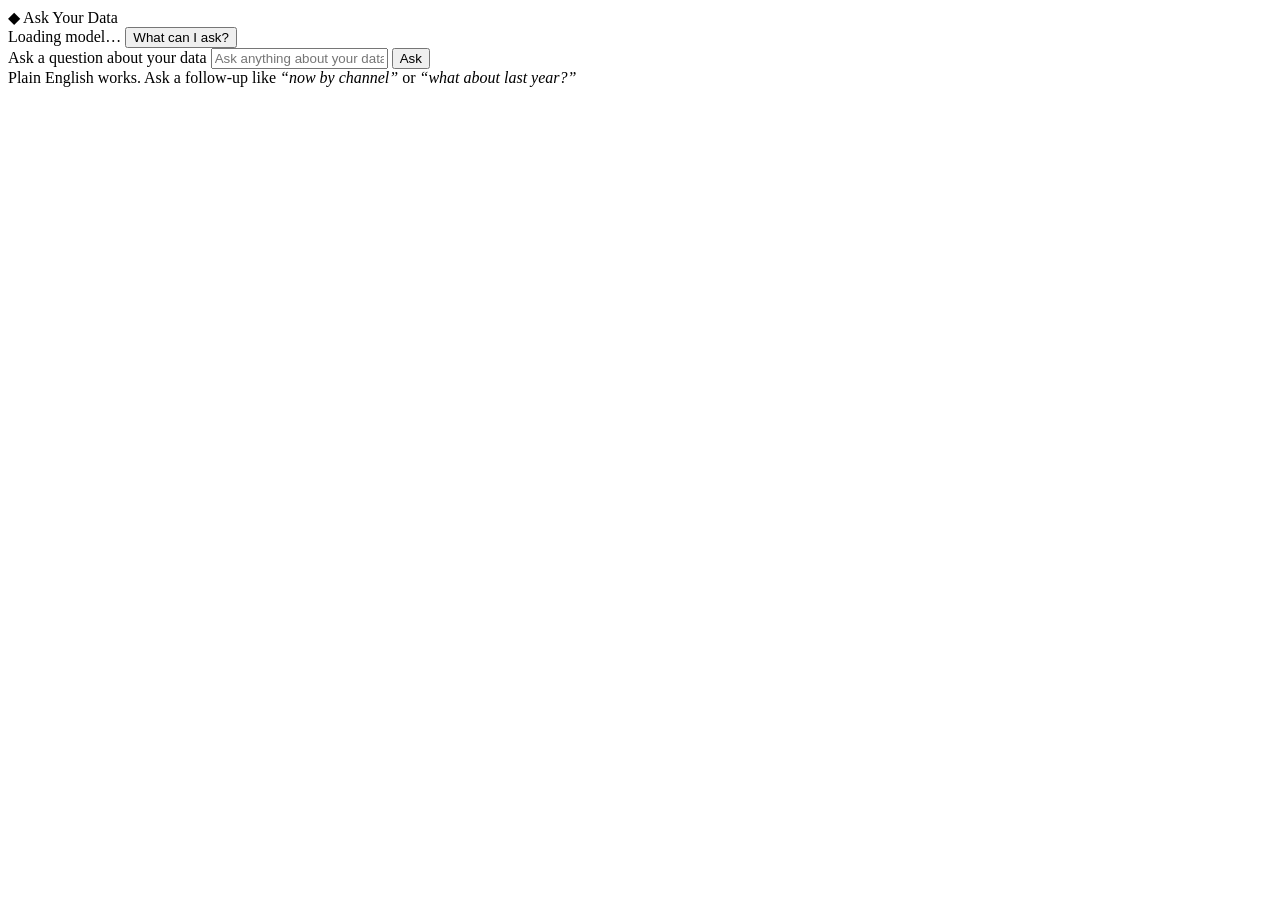
==== web/index.html @ f045510e "Add conversational BI agent over a semantic layer Standalone project in conversational-bi/: plain-En" ====
<!doctype html>
<html lang="en">
<head>
  <meta charset="utf-8">
  <meta name="viewport" content="width=device-width, initial-scale=1">
  <title>Ask Your Data</title>
  <link rel="stylesheet" href="/styles.css">
</head>
<body>
  <header class="topbar">
    <div class="brand"><span class="logo" aria-hidden="true">◆</span> Ask Your Data</div>
    <div class="meta">
      <span id="model-label" class="pill">Loading model…</span>
      <span id="engine-label" class="pill subtle"></span>
      <button id="glossary-btn" class="link-btn" type="button">What can I ask?</button>
    </div>
  </header>

  <main>
    <section class="ask">
      <form id="ask-form" autocomplete="off">
        <label for="question" class="sr-only">Ask a question about your data</label>
        <input id="question" name="question" type="text" maxlength="500" placeholder="Ask anything about your data…">
        <button type="submit" id="ask-btn">Ask</button>
      </form>
      <div class="hint">Plain English works. Ask a follow-up like <em>“now by channel”</em> or <em>“what about last year?”</em></div>
      <div id="samples" class="samples" aria-label="Sample questions"></div>
    </section>

    <dialog id="glossary">
      <form method="dialog"><button class="close" aria-label="Close">×</button></form>
      <h2>What you can ask about</h2>
      <div id="glossary-body"></div>
    </dialog>

    <section id="thread" class="thread" aria-live="polite"></section>
  </main>

  <template id="card-tpl">
    <article class="card">
      <div class="card-head">
        <div class="q"></div>
        <div class="stats"></div>
      </div>
      <p class="answer"></p>
      <div class="notes"></div>
      <div class="chips"></div>
      <div class="controls">
        <label>Break down by <select data-ctl="dimension"></select></label>
        <label>Over time <select data-ctl="grain"></select></label>
        <label>Add metric <select data-ctl="metric"></select></label>
        <label>Compare <select data-ctl="compare"></select></label>
      </div>
      <div class="viz"></div>
      <div class="suggestions"></div>
      <details class="table-wrap" open>
        <summary>Result set <span class="rowcount"></span> <button type="button" class="link-btn csv">Download CSV</button></summary>
        <div class="table-scroll"><table></table></div>
      </details>
      <details class="sql-wrap">
        <summary>How this was calculated</summary>
        <pre class="sql"></pre>
      </details>
    </article>
  </template>

  <div id="tooltip" class="tooltip" role="tooltip" hidden></div>
  <script src="/app.js"></script>
</body>
</html>
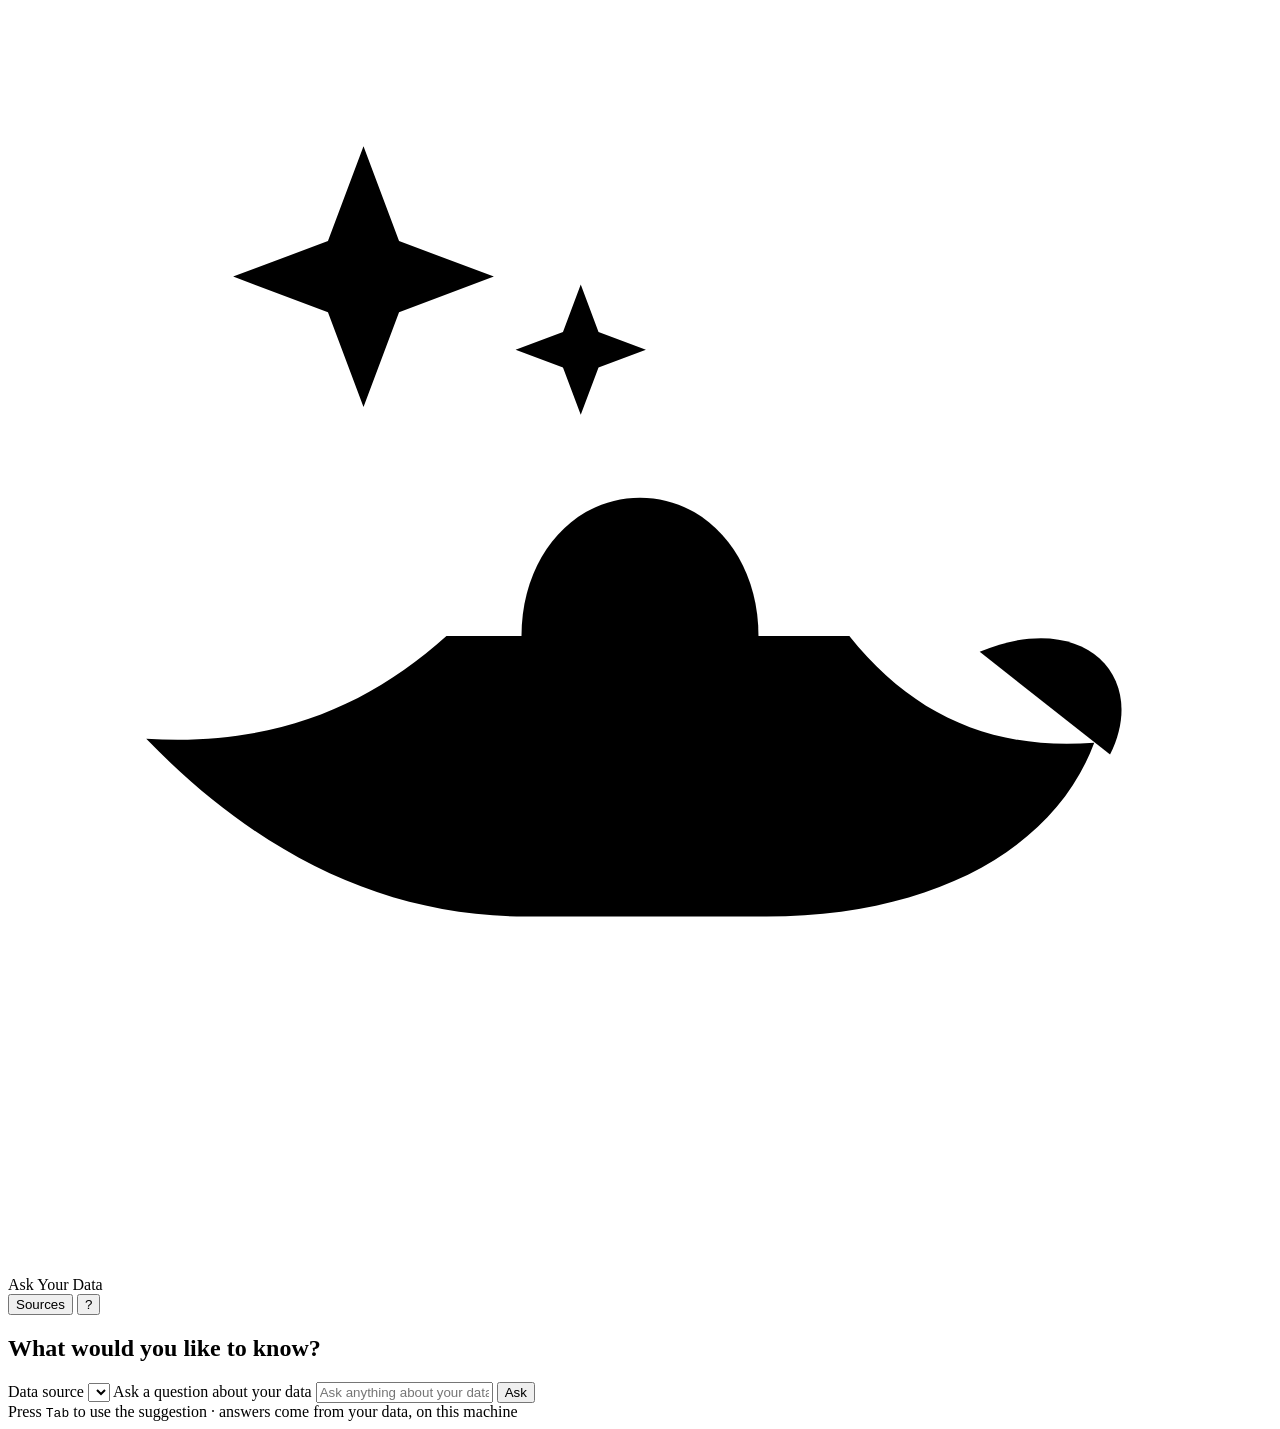
==== commit 93bb1f7f: "Utilization & revenue POC: on-prem, clarifying, why-analysis, live data, new UI Data and semantic la" ====
--- a/web/index.html
+++ b/web/index.html
@@ -8,63 +8,92 @@
 </head>
 <body>
   <header class="topbar">
-    <div class="brand"><span class="logo" aria-hidden="true">◆</span> Ask Your Data</div>
+    <div class="brand">
+      <svg class="genie" viewBox="0 0 32 32" aria-hidden="true">
+        <path class="spark" d="M9 3.5l.9 2.4 2.4.9-2.4.9L9 10.1l-.9-2.4-2.4-.9 2.4-.9z"/>
+        <path class="spark small" d="M14.5 7l.45 1.2 1.2.45-1.2.45-.45 1.2-.45-1.2-1.2-.45 1.2-.45z"/>
+        <path d="M3.5 18.5c3.2.2 5.6-.8 7.6-2.6h10.2c1.6 2 3.6 2.9 6.2 2.7-1 2.7-4.1 4.4-8.3 4.4h-6.1c-3.6 0-6.8-1.6-9.6-4.5z"/>
+        <path d="M24.6 16.3c2.6-1.1 4.3.6 3.3 2.6"/>
+        <path d="M13 15.9c0-2 1.3-3.5 3-3.5s3 1.5 3 3.5"/>
+        <path d="M12.6 23.2h6.8M14.2 26h3.6"/>
+      </svg>
+      Ask Your Data
+    </div>
     <div class="meta">
-      <span id="model-label" class="pill">Loading model…</span>
-      <span id="engine-label" class="pill subtle"></span>
-      <button id="glossary-btn" class="link-btn" type="button">What can I ask?</button>
+      <button id="sources-btn" class="sources-btn" type="button" title="Connected data sources">
+        <span class="dot" aria-hidden="true"></span><span id="sources-text">Sources</span>
+      </button>
+      <button id="help-btn" class="icon-btn" type="button" aria-label="What can I ask?" title="What can I ask?">?</button>
     </div>
   </header>
 
-  <main>
-    <section class="ask">
-      <form id="ask-form" autocomplete="off">
-        <label for="question" class="sr-only">Ask a question about your data</label>
-        <input id="question" name="question" type="text" maxlength="500" placeholder="Ask anything about your data…">
-        <button type="submit" id="ask-btn">Ask</button>
-      </form>
-      <div class="hint">Plain English works. Ask a follow-up like <em>“now by channel”</em> or <em>“what about last year?”</em></div>
-      <div id="samples" class="samples" aria-label="Sample questions"></div>
+  <main id="scroller">
+    <section id="empty" class="empty">
+      <h1>What would you like to know?</h1>
+      <div id="starters" class="starters"></div>
     </section>
-
-    <dialog id="glossary">
-      <form method="dialog"><button class="close" aria-label="Close">×</button></form>
-      <h2>What you can ask about</h2>
-      <div id="glossary-body"></div>
-    </dialog>
-
     <section id="thread" class="thread" aria-live="polite"></section>
   </main>
 
-  <template id="card-tpl">
-    <article class="card">
-      <div class="card-head">
-        <div class="q"></div>
-        <div class="stats"></div>
+  <footer class="composer">
+    <form id="ask-form" autocomplete="off">
+      <label for="source" class="sr-only">Data source</label>
+      <select id="source" class="source-pick" title="Which data source answers"></select>
+      <label for="question" class="sr-only">Ask a question about your data</label>
+      <input id="question" name="question" type="text" maxlength="500" placeholder="Ask anything about your data…">
+      <button type="submit" id="ask-btn" aria-label="Ask">Ask</button>
+    </form>
+    <div class="composer-hint">Press <kbd>Tab</kbd> to use the suggestion · answers come from your data, on this machine</div>
+  </footer>
+
+  <dialog id="help">
+    <form method="dialog"><button class="close" aria-label="Close">×</button></form>
+    <h2>What you can ask</h2>
+    <div id="help-body"></div>
+  </dialog>
+
+  <dialog id="sources">
+    <form method="dialog"><button class="close" aria-label="Close">×</button></form>
+    <h2>Connected data sources</h2>
+    <p class="dialog-sub">Choose <b>All sources</b> in the question bar to let each question find its source, or pick one to focus.</p>
+    <div id="sources-list" class="sources-list"></div>
+    <div class="help-upload">
+      <button id="upload-btn" class="soft-btn" type="button">Add a CSV or Excel file</button>
+      <input id="upload" type="file" accept=".csv,.xlsx" hidden>
+    </div>
+  </dialog>
+
+  <template id="msg-user">
+    <div class="msg user"><div class="bubble"></div></div>
+  </template>
+
+  <template id="msg-bot">
+    <article class="msg bot">
+      <div class="body">
+        <div class="answer"></div>
+        <div class="options"></div>
+        <div class="viz"></div>
+        <div class="meta-row">
+          <button type="button" class="link-btn explore-btn" hidden>Explore</button>
+          <span class="source-tag" hidden></span>
+          <button type="button" class="link-btn refresh" hidden title="Re-run against the latest data">Refresh</button>
+          <span class="asof"></span>
+        </div>
+        <div class="explore" hidden>
+          <div class="chips"></div>
+          <div class="controls"></div>
+          <div class="explore-viz"></div>
+          <div class="table-head"><span class="table-title"></span><button type="button" class="link-btn csv">Download CSV</button></div>
+          <div class="table-scroll"><table></table></div>
+          <div class="next"></div>
+          <details class="sql-wrap"><summary>How this was calculated</summary><pre class="sql"></pre></details>
+        </div>
       </div>
-      <p class="answer"></p>
-      <div class="notes"></div>
-      <div class="chips"></div>
-      <div class="controls">
-        <label>Break down by <select data-ctl="dimension"></select></label>
-        <label>Over time <select data-ctl="grain"></select></label>
-        <label>Add metric <select data-ctl="metric"></select></label>
-        <label>Compare <select data-ctl="compare"></select></label>
-      </div>
-      <div class="viz"></div>
-      <div class="suggestions"></div>
-      <details class="table-wrap" open>
-        <summary>Result set <span class="rowcount"></span> <button type="button" class="link-btn csv">Download CSV</button></summary>
-        <div class="table-scroll"><table></table></div>
-      </details>
-      <details class="sql-wrap">
-        <summary>How this was calculated</summary>
-        <pre class="sql"></pre>
-      </details>
     </article>
   </template>
 
   <div id="tooltip" class="tooltip" role="tooltip" hidden></div>
+  <div id="toast" class="toast" role="status" hidden></div>
   <script src="/app.js"></script>
 </body>
 </html>
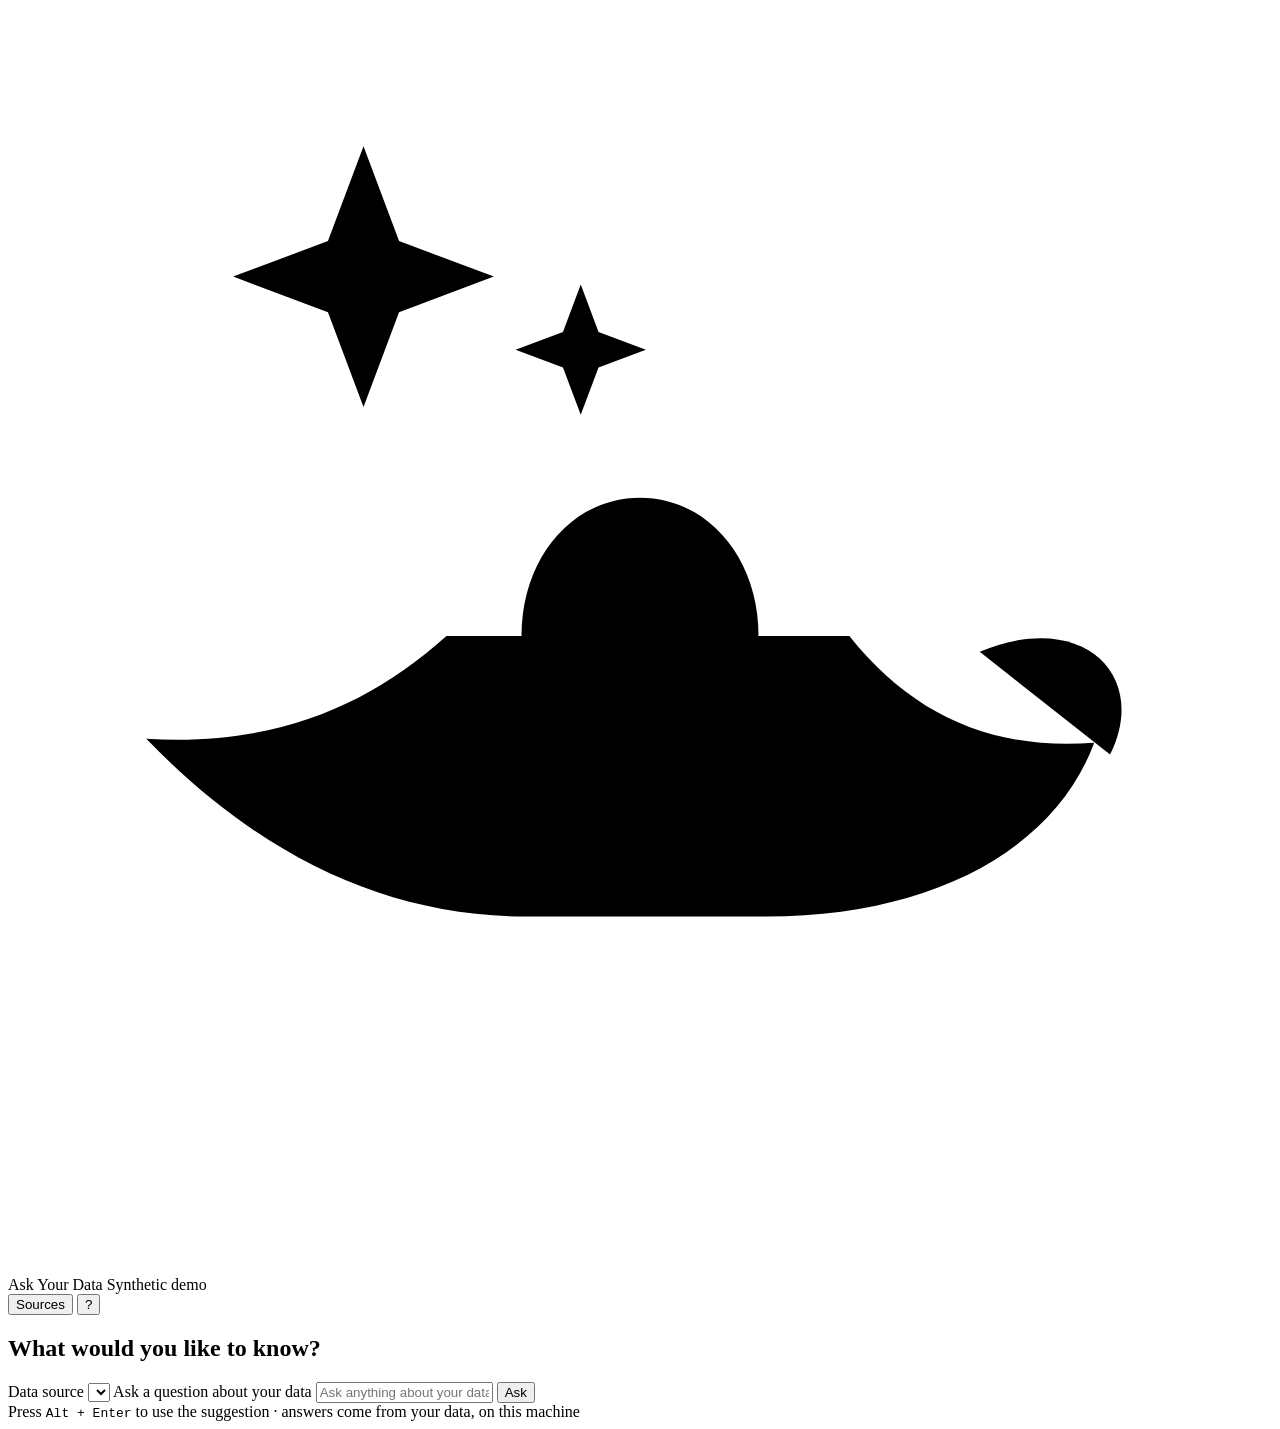
==== commit eb1ae6e3: "Add Superstore demo source, edge-case tests and service refactor - Superstore retail sample (samples" ====
--- a/web/index.html
+++ b/web/index.html
@@ -17,7 +17,7 @@
         <path d="M13 15.9c0-2 1.3-3.5 3-3.5s3 1.5 3 3.5"/>
         <path d="M12.6 23.2h6.8M14.2 26h3.6"/>
       </svg>
-      Ask Your Data
+      Ask Your Data <span class="demo-label">Synthetic demo</span>
     </div>
     <div class="meta">
       <button id="sources-btn" class="sources-btn" type="button" title="Connected data sources">
@@ -43,7 +43,7 @@
       <input id="question" name="question" type="text" maxlength="500" placeholder="Ask anything about your data…">
       <button type="submit" id="ask-btn" aria-label="Ask">Ask</button>
     </form>
-    <div class="composer-hint">Press <kbd>Tab</kbd> to use the suggestion · answers come from your data, on this machine</div>
+    <div class="composer-hint">Press <kbd>Alt + Enter</kbd> to use the suggestion · answers come from your data, on this machine</div>
   </footer>
 
   <dialog id="help">
@@ -58,7 +58,8 @@
     <p class="dialog-sub">Choose <b>All sources</b> in the question bar to let each question find its source, or pick one to focus.</p>
     <div id="sources-list" class="sources-list"></div>
     <div class="help-upload">
-      <button id="upload-btn" class="soft-btn" type="button">Add a CSV or Excel file</button>
+      <label class="synthetic-confirm"><input id="synthetic-confirm" type="checkbox"> This file contains synthetic data only</label>
+      <button id="upload-btn" class="soft-btn" type="button" disabled>Add a CSV or Excel file</button>
       <input id="upload" type="file" accept=".csv,.xlsx" hidden>
     </div>
   </dialog>
